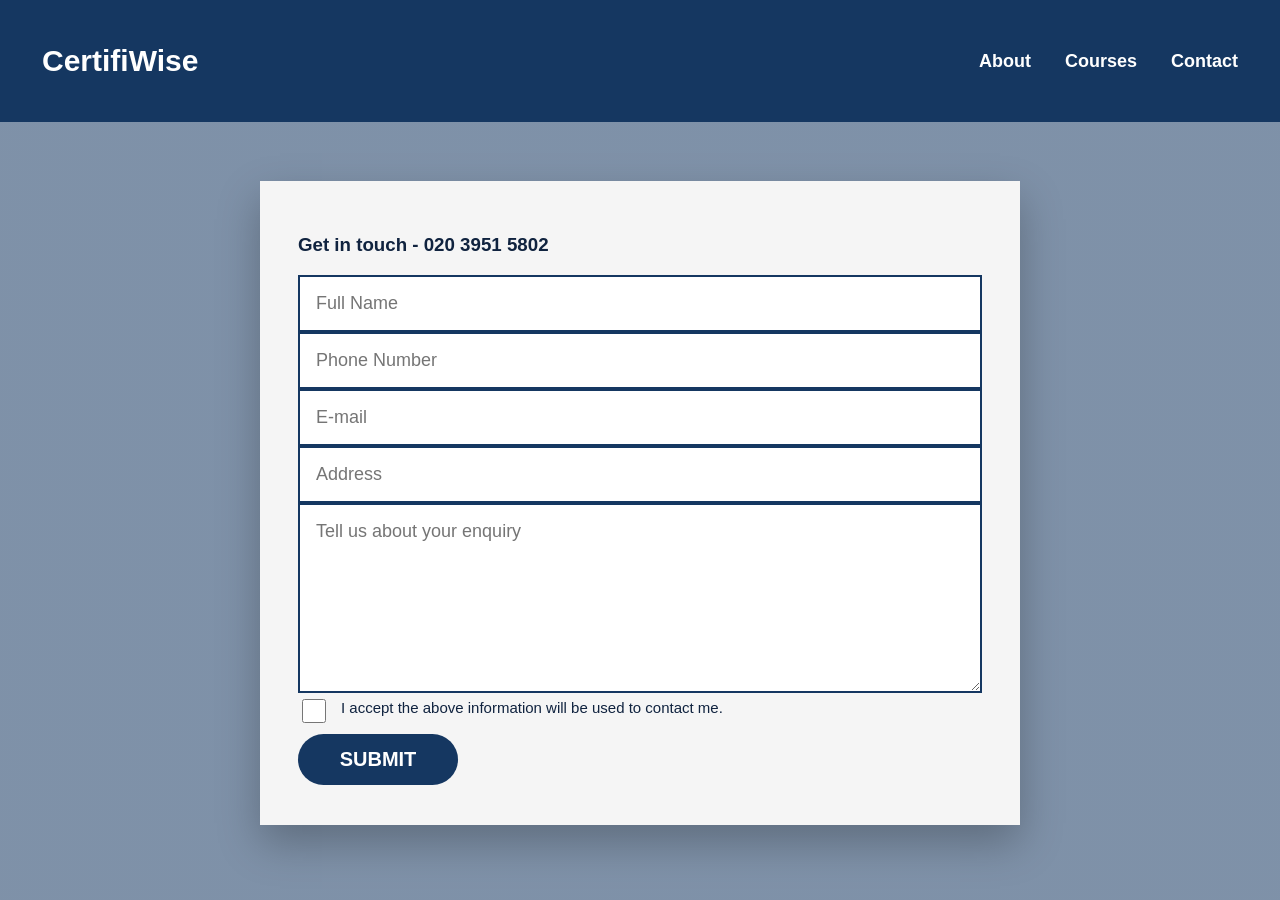
==== contact.html @ 492fbbe9 "Update contact.html" ====
<!DOCTYPE html>
<html lang="en">
<head>
<meta charset="UTF-8">
<meta name="viewport" content="width=device-width, initial-scale=1.0">
<title>Contact | CertifiWise</title>

<style>
:root{
  --navy:#153761;
  --navy-hover:#1d4a82;
  --panel:#f5f5f5;
  --text:#10233f;
}

textarea {
    font-family: inherit; /* This forces it to use the same font as the input boxes */
    font-size: inherit;   /* Optional: Ensures the text size matches too */
}

  
*{box-sizing:border-box;}

body{
  margin:0;
  font-family:Arial, Helvetica, sans-serif;
  color:white;
  min-height:100vh;
  background:
    linear-gradient(rgba(21,55,97,0.55), rgba(21,55,97,0.55)),
    url('https://images.unsplash.com/photo-1521791136064-7986c2920216?auto=format&fit=crop&w=1800&q=80')
    center center / cover no-repeat fixed;
}

header{
  background:var(--navy);
  height:122px;
  display:flex;
  align-items:center;
  padding:0 42px;
}

.nav{
  width:100%;
  max-width:1200px;
  margin:0 auto;
  display:flex;
  align-items:center;
  justify-content:space-between;
}

.brand{
  color:white;
  text-decoration:none;
  font-size:30px;
  font-weight:700;
}

nav{
  display:flex;
  gap:34px;
}

nav a{
  color:white;
  text-decoration:none;
  font-weight:600;
  font-size:18px;
}

nav a:hover{
  text-decoration:underline;
}

.wrapper{
  min-height:calc(100vh - 122px);
  display:flex;
  align-items:center;
  justify-content:center;
  padding:48px 20px 64px;
}

.panel{
  width:min(760px, 100%);
  background:var(--panel);
  color:var(--text);
  padding:34px 38px 40px;
  box-shadow:0 18px 40px rgba(0,0,0,0.25);
}

h1{
  margin:0 0 22px;
  line-height:0.9;
  font-size:72px;
  font-weight:800;
  color:var(--navy);
}

h1 span{
  display:block;
  font-size:32px;
  font-style:italic;
  font-weight:700;
  margin-bottom:6px;
}

form{
  display:flex;
  flex-direction:column;
  gap:16px;
}
  
input, textarea{
  width:100%;
  padding:16px;
  border:2px solid var(--navy);
  font-size:18px;
  background:white;
  color:#222;
}

textarea{
  min-height:190px;
  resize:vertical;
}

.consent{
  display:flex;
  align-items:flex-start;
  gap:12px;
  font-size:15px;
  line-height:1.45;
}

.consent input{
  width:24px;
  height:24px;
  margin-top:2px;
  accent-color:var(--navy);
}

button{
  width:160px;
  margin-top:8px;
  padding:14px 18px;
  border:none;
  border-radius:999px;
  background:var(--navy);
  color:white;
  font-size:20px;
  font-weight:700;
  cursor:pointer;
}

button:hover{
  background:var(--navy-hover);
}

@media (max-width:700px){
  header{
    height:auto;
    padding:18px 20px;
  }

  .nav{
    flex-direction:column;
    gap:14px;
  }

  nav{
    gap:18px;
    flex-wrap:wrap;
    justify-content:center;
  }

  .wrapper{
    min-height:auto;
    padding-top:30px;
  }

  .panel{
    padding:26px 22px 30px;
  }

  h1{font-size:54px;}
  h1 span{font-size:26px;}
  input, textarea{font-size:16px;}
}
</style>
</head>

<body>

<header>
  <div class="nav">
    <a class="brand" href="/">CertifiWise</a>

    <nav>
      <a href="/#about">About</a>
      <a href="/#courses">Courses</a>
      <a href="/contact.html">Contact</a>
    </nav>
  </div>
</header>

<main class="wrapper">

<section class="panel">

<h3>Get in touch - 020 3951 5802</h3>

<!-- Form routing directly to your CertifiWise routing profile
<form action="https://formsubmit.co/info@certifiwise.com" method="POST"> -->
  
  <!-- Hidden configuration to bounce back to homepage upon submission success -->
  <input type="hidden" name="_next" value="https://certifiwise.com">

  <input type="text" name="name" placeholder="Full Name" required>

  <input type="tel" name="phone" placeholder="Phone Number">

 <input type="email" name="email" placeholder="E-mail" required> 

 <input type="text" name="address" placeholder="Address"> 

  <textarea name="message" placeholder="Tell us about your enquiry"></textarea>

  <label class="consent">
    <input type="checkbox" name="consent" required>
    <span>I accept the above information will be used to contact me.</span>
  </label>

   <button type="submit">SUBMIT</button> 

 <!--    <button type="submit" onclick="event.preventDefault(); this.form.reset();">SUBMIT</button> -->
  
</form>

<!--   <form id="myForm" onsubmit="event.preventDefault(); this.reset();"> -->
    
  <!-- Your Input Boxes -->
 <!-- <label for="username">Username:</label> -->
<!--  <input type="text" id="username" placeholder="Type here..."> -->

<!--    <input type="text" name="name" placeholder="Full Name" required> -->
<!-- <input type="tel" name="phone" placeholder="Phone Number"> -->


  
</section>

</main>

</body>
</html>
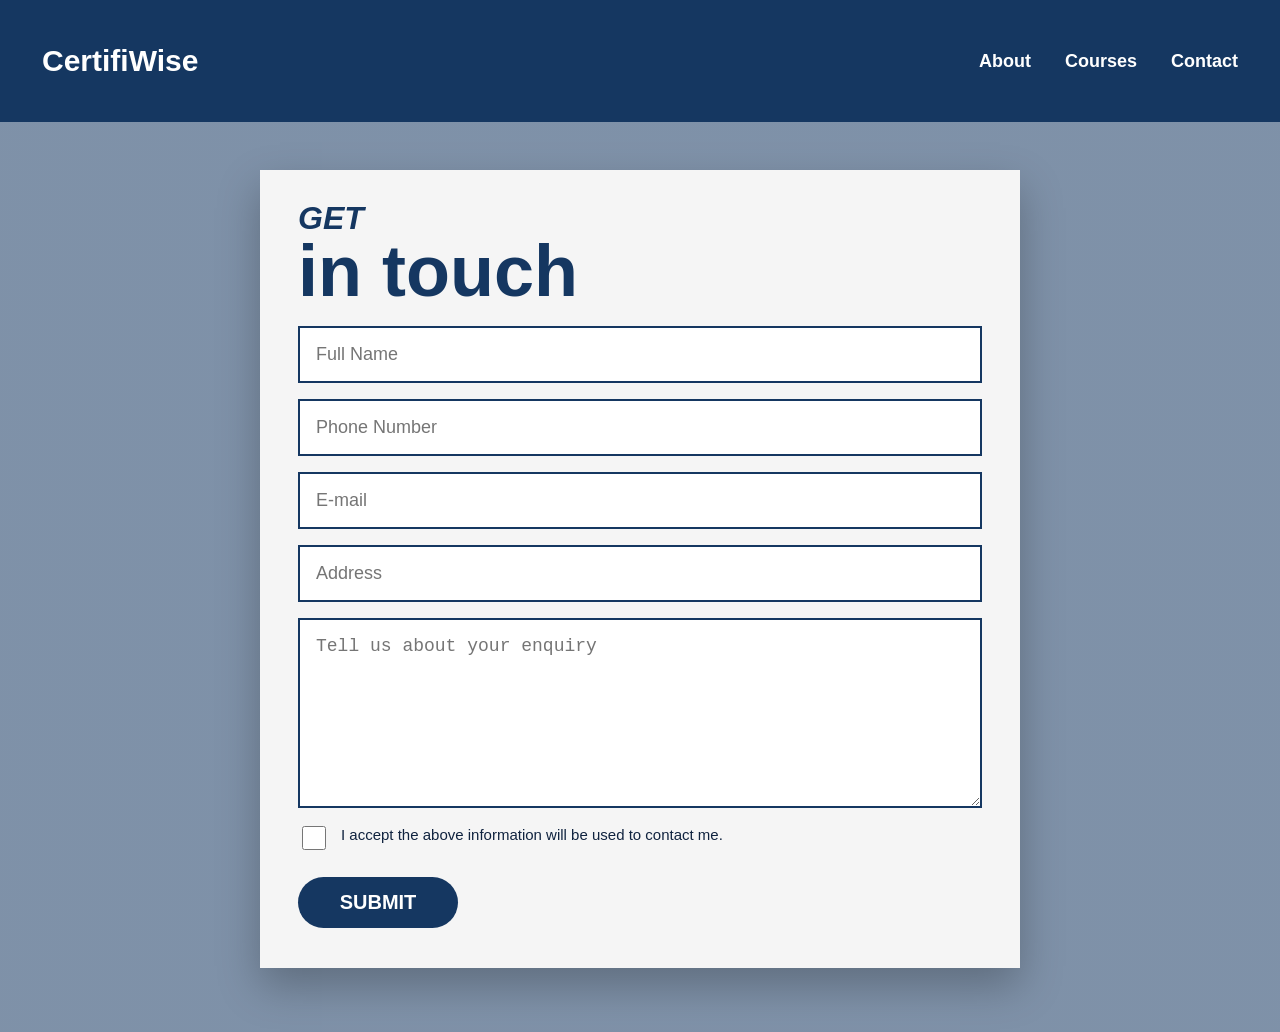
==== commit b1cb38df: "Update contact.html" ====
--- a/contact.html
+++ b/contact.html
@@ -13,12 +13,6 @@
   --text:#10233f;
 }
 
-textarea {
-    font-family: inherit; /* This forces it to use the same font as the input boxes */
-    font-size: inherit;   /* Optional: Ensures the text size matches too */
-}
-
-  
 *{box-sizing:border-box;}
 
 body{
@@ -32,6 +26,7 @@
     center center / cover no-repeat fixed;
 }
 
+/* Header height matched to homepage */
 header{
   background:var(--navy);
   height:122px;
@@ -109,7 +104,7 @@
   flex-direction:column;
   gap:16px;
 }
-  
+
 input, textarea{
   width:100%;
   padding:16px;
@@ -207,46 +202,29 @@
 
 <section class="panel">
 
-<h3>Get in touch - 020 3951 5802</h3>
-
-<!-- Form routing directly to your CertifiWise routing profile
-<form action="https://formsubmit.co/info@certifiwise.com" method="POST"> -->
-  
-  <!-- Hidden configuration to bounce back to homepage upon submission success -->
-  <input type="hidden" name="_next" value="https://certifiwise.com">
-
-  <input type="text" name="name" placeholder="Full Name" required>
-
-  <input type="tel" name="phone" placeholder="Phone Number">
-
- <input type="email" name="email" placeholder="E-mail" required> 
-
- <input type="text" name="address" placeholder="Address"> 
-
-  <textarea name="message" placeholder="Tell us about your enquiry"></textarea>
-
-  <label class="consent">
-    <input type="checkbox" name="consent" required>
-    <span>I accept the above information will be used to contact me.</span>
-  </label>
-
-   <button type="submit">SUBMIT</button> 
-
- <!--    <button type="submit" onclick="event.preventDefault(); this.form.reset();">SUBMIT</button> -->
-  
+<h1><span>GET</span>in touch</h1>
+
+<form action="https://formspree.io/f/YOUR_FORM_ID" method="POST">
+
+<input type="text" name="name" placeholder="Full Name" required>
+
+<input type="tel" name="phone" placeholder="Phone Number">
+
+<input type="email" name="email" placeholder="E-mail" required>
+
+<input type="text" name="address" placeholder="Address">
+
+<textarea name="message" placeholder="Tell us about your enquiry"></textarea>
+
+<label class="consent">
+  <input type="checkbox" name="consent" required>
+  <span>I accept the above information will be used to contact me.</span>
+</label>
+
+<button type="submit">SUBMIT</button>
+
 </form>
 
-<!--   <form id="myForm" onsubmit="event.preventDefault(); this.reset();"> -->
-    
-  <!-- Your Input Boxes -->
- <!-- <label for="username">Username:</label> -->
-<!--  <input type="text" id="username" placeholder="Type here..."> -->
-
-<!--    <input type="text" name="name" placeholder="Full Name" required> -->
-<!-- <input type="tel" name="phone" placeholder="Phone Number"> -->
-
-
-  
 </section>
 
 </main>
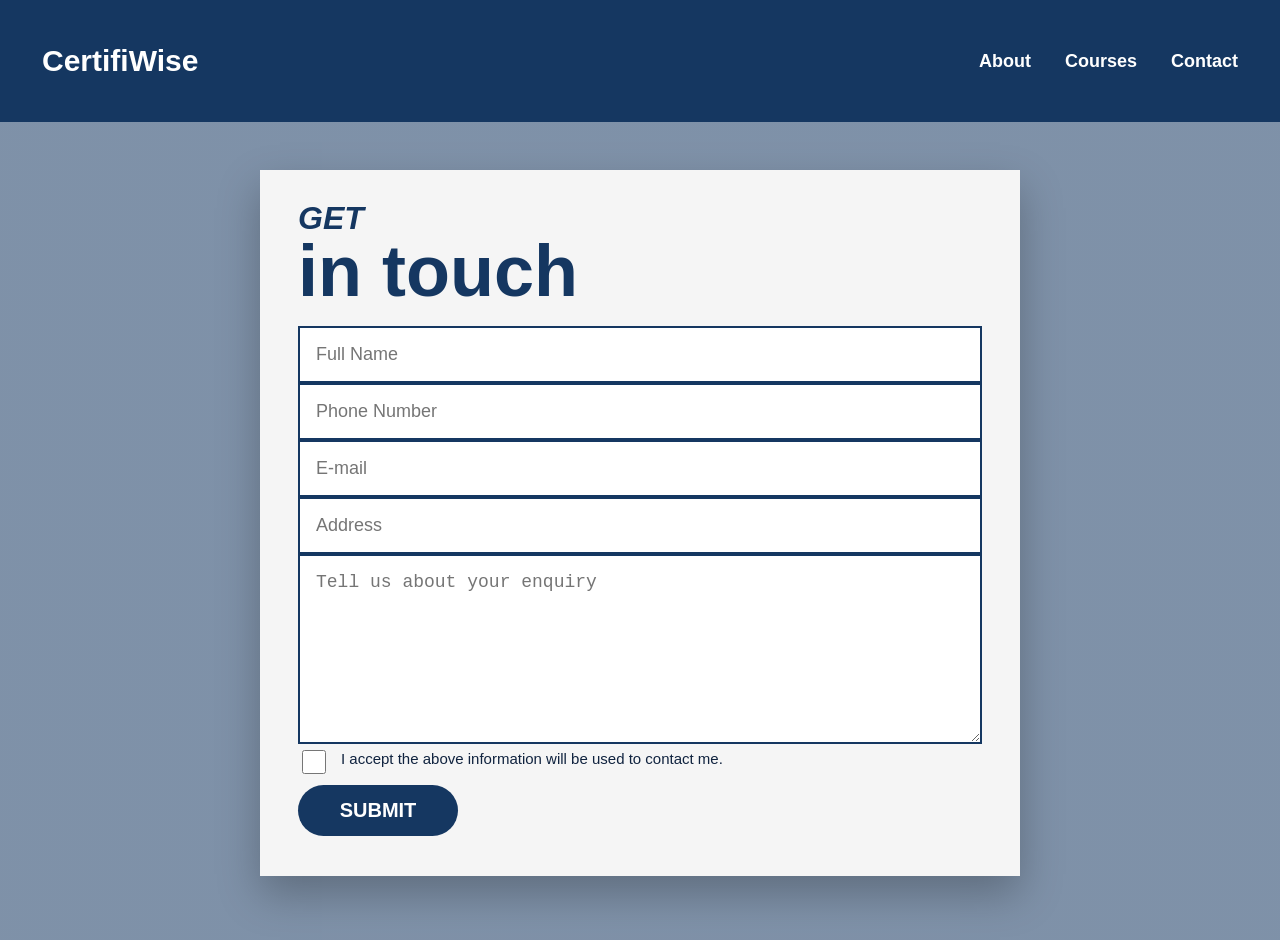
==== commit 5f71d660: "Update contact.html" ====
--- a/contact.html
+++ b/contact.html
@@ -204,7 +204,7 @@
 
 <h1><span>GET</span>in touch</h1>
 
-<form action="https://formspree.io/f/YOUR_FORM_ID" method="POST">
+<!-- <form action="https://formspree.io/f/YOUR_FORM_ID" method="POST"> -->
 
 <input type="text" name="name" placeholder="Full Name" required>
 
@@ -221,7 +221,7 @@
   <span>I accept the above information will be used to contact me.</span>
 </label>
 
-<button type="submit">SUBMIT</button>
+<button type="submit" onclick="window.location.reload();">SUBMIT</button>
 
 </form>
 
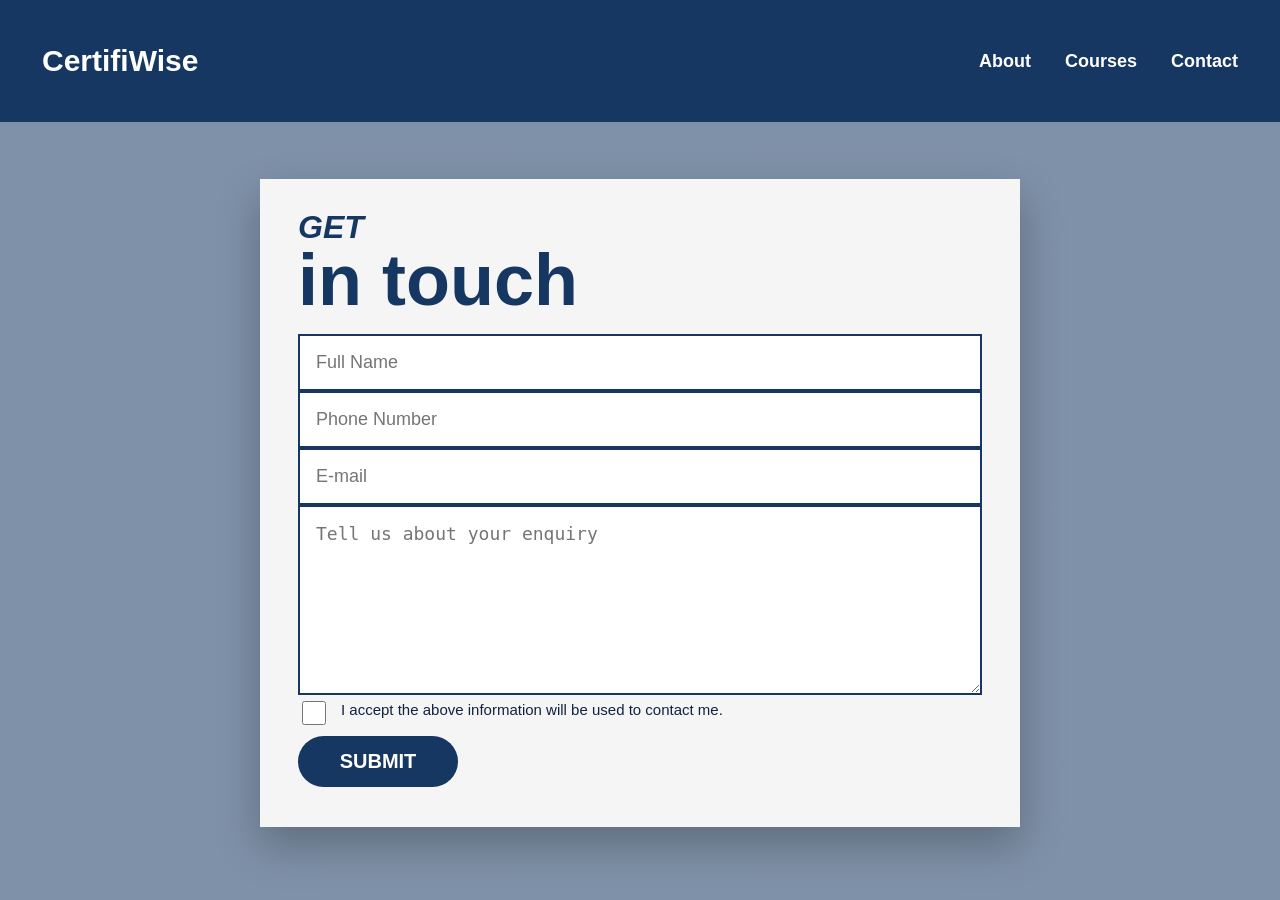
==== commit a78de893: "Update contact.html" ====
--- a/contact.html
+++ b/contact.html
@@ -212,7 +212,7 @@
 
 <input type="email" name="email" placeholder="E-mail" required>
 
-<input type="text" name="address" placeholder="Address">
+<!-- <input type="text" name="address" placeholder="Address"> -->
 
 <textarea name="message" placeholder="Tell us about your enquiry"></textarea>
 
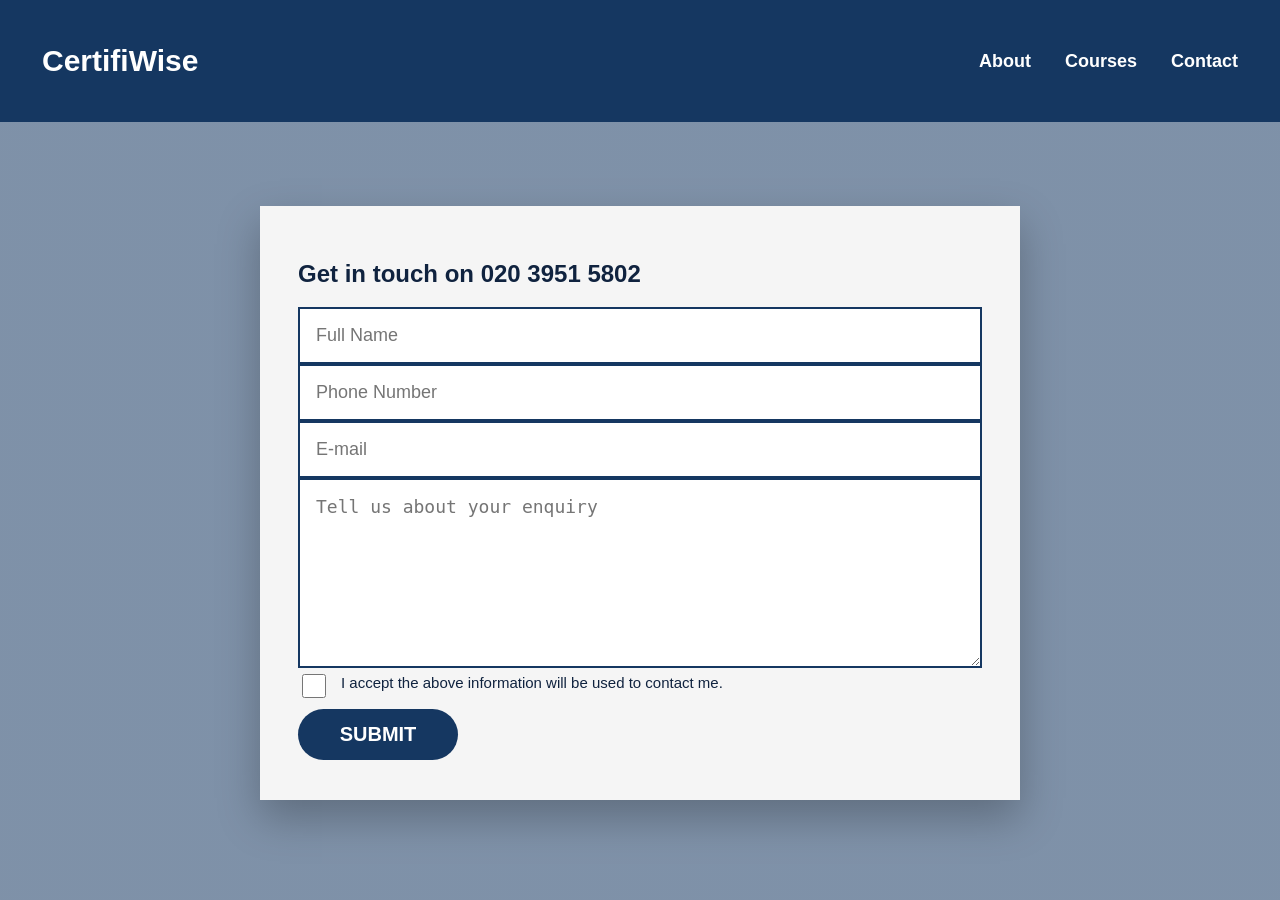
==== commit f2fec9e2: "Update contact.html" ====
--- a/contact.html
+++ b/contact.html
@@ -202,7 +202,7 @@
 
 <section class="panel">
 
-<h1><span>GET</span>in touch</h1>
+<h2>Get in touch on 020 3951 5802</h2>
 
 <!-- <form action="https://formspree.io/f/YOUR_FORM_ID" method="POST"> -->
 
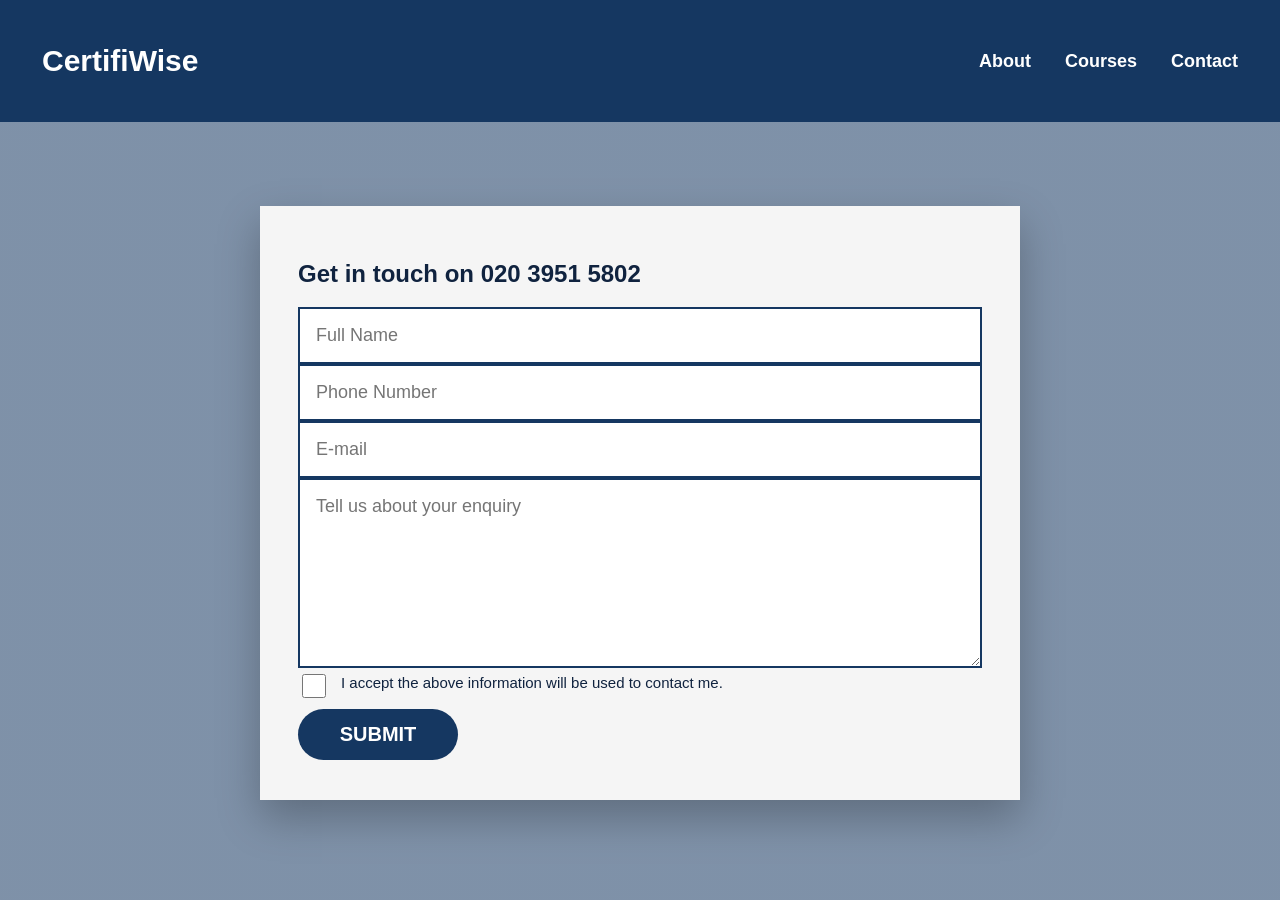
==== commit 6db0a045: "Update contact.html" ====
--- a/contact.html
+++ b/contact.html
@@ -5,6 +5,8 @@
 <meta name="viewport" content="width=device-width, initial-scale=1.0">
 <title>Contact | CertifiWise</title>
 
+
+  
 <style>
 :root{
   --navy:#153761;
@@ -13,6 +15,13 @@
   --text:#10233f;
 }
 
+textarea {
+    font-family: inherit; /* Copies the exact font used by the rest of the form */
+    font-size: inherit;   /* Ensures the text size matches as well */
+    color: inherit;       /* Ensures the text color matches */
+}
+  
+  
 *{box-sizing:border-box;}
 
 body{
